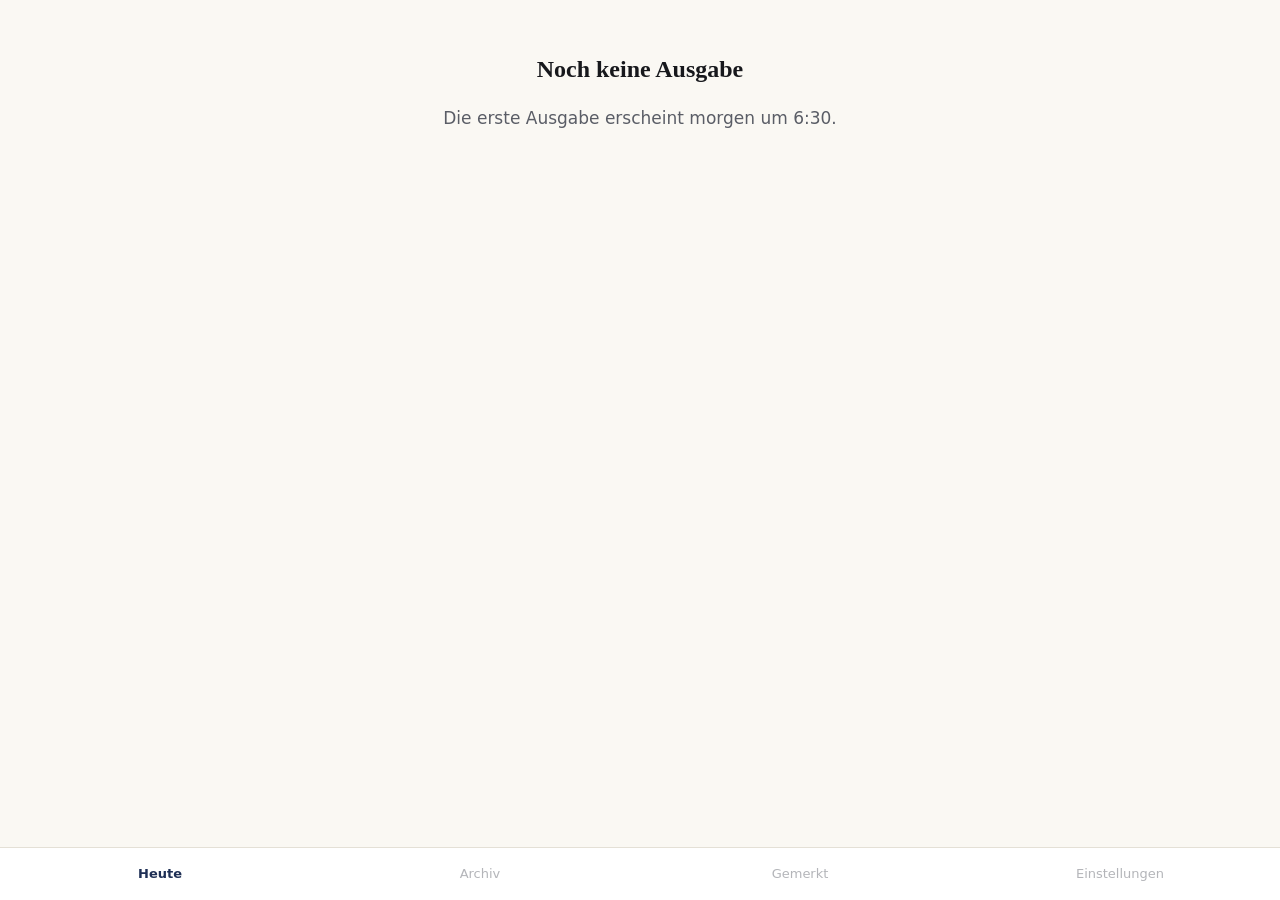
==== vorschau/index.html @ c883fceb "Version 0.1.0 – Vorschau Schritt 1 Co-Authored-By: Claude Opus 5.5 <noreply@anthropic.com>" ====
<!DOCTYPE html>
<html lang="de">
<head>
  <meta charset="utf-8">
  <meta name="viewport" content="width=device-width, initial-scale=1, viewport-fit=cover">
  <title>Daily News</title>
  <meta name="theme-color" content="#FAF8F3" media="(prefers-color-scheme: light)">
  <meta name="theme-color" content="#121418" media="(prefers-color-scheme: dark)">
  <meta name="apple-mobile-web-app-capable" content="yes">
  <meta name="apple-mobile-web-app-status-bar-style" content="default">
  <meta name="apple-mobile-web-app-title" content="Daily News">
  <link rel="manifest" href="manifest.webmanifest">
  <link rel="stylesheet" href="style.css">
</head>
<body>
  <div id="hinweise" aria-live="polite"></div>
  <main id="inhalt">
    <p class="laden">Lädt …</p>
  </main>
  <nav class="navi" aria-label="Navigation">
    <button class="aktiv" aria-current="page">Heute</button>
    <button disabled title="kommt in einem späteren Schritt">Archiv</button>
    <button disabled title="kommt in einem späteren Schritt">Gemerkt</button>
    <button disabled title="kommt in einem späteren Schritt">Einstellungen</button>
  </nav>
  <div id="toast" role="status"></div>
  <script type="module" src="app.js"></script>
</body>
</html>
---- vorschau/style.css ----
/* Daily News – Styleguide V1 (Design, 18.11.). Basis 17 px, alles in rem. */
:root {
  --hg: #FAF8F3; --flaeche: #FFFFFF; --text: #17181C; --gedaempft: #5A5D66; --linie: #E4E0D6;
  --akzent: #1E2F55; --akzent-flaeche: #EEF1F7;
  --ok: #1F6B3F; --ok-f: #E3F1E8; --warn: #7A5200; --warn-f: #FBEFD2;
  --streit: #5B3E96; --streit-f: #ECE6F7; --unklar: #4A4E57; --unklar-f: #E9E9EC;
  --serif: "Newsreader", ui-serif, "New York", Georgia, serif;
  --sans: "Inter", -apple-system, system-ui, sans-serif;
  color-scheme: light dark;
}
@media (prefers-color-scheme: dark) {
  :root {
    --hg: #121418; --flaeche: #1B1E24; --text: #ECEAE4; --gedaempft: #A3A7B0; --linie: #2A2E36;
    --akzent: #9DB3E8; --akzent-flaeche: #1E2638;
    --ok: #7FD3A0; --ok-f: #1A3326; --warn: #F2C66B; --warn-f: #3A2E12;
    --streit: #C4AEF0; --streit-f: #2D2440; --unklar: #C2C5CC; --unklar-f: #2A2D33;
  }
}
html { font-size: 106.25%; } /* 17 px */
@supports (font: -apple-system-body) { html { font: -apple-system-body; } } /* folgt iPhone-Textgröße */
* { box-sizing: border-box; }
body {
  margin: 0; background: var(--hg); color: var(--text);
  font-family: var(--sans); font-size: 1rem; line-height: 1.55;
  padding: env(safe-area-inset-top) 0 calc(4.5rem + env(safe-area-inset-bottom));
  -webkit-text-size-adjust: 100%;
}
main { padding: 0 20px; max-width: 40rem; margin: 0 auto; }
.laden, .leer { color: var(--gedaempft); padding: 3rem 0; text-align: center; }
.leer h2 { font-family: var(--serif); color: var(--text); font-size: 1.41rem; margin: 0 0 .5rem; }

/* Kopf */
.kopf { padding: 1.5rem 0 1rem; border-bottom: 1px solid var(--linie); }
.kopf h1 { font-family: var(--serif); font-weight: 700; font-size: 2.59rem; line-height: 1.05; margin: 0; letter-spacing: -.01em; }
.meta { color: var(--gedaempft); font-size: .765rem; margin-top: .5rem; }
.beispiel { display: inline-block; margin-top: .5rem; font-size: .706rem; letter-spacing: .08em; text-transform: uppercase;
  color: var(--warn); background: var(--warn-f); padding: 2px 8px; border-radius: 999px; }

/* Hinweisleisten */
#hinweise { position: sticky; top: 0; z-index: 5; }
.hinweis { display: flex; gap: 8px; align-items: flex-start; padding: 10px 20px; font-size: .88rem; line-height: 1.4;
  background: var(--warn-f); color: var(--warn); border-bottom: 1px solid var(--linie); }
.hinweis.offline { background: var(--unklar-f); color: var(--unklar); }
.hinweis.info { background: var(--akzent-flaeche); color: var(--akzent); }
.hinweis svg { flex: none; margin-top: 2px; }

/* Bereiche + Liste */
.bereich { margin-top: 1.5rem; }
.bereich-titel { display: flex; align-items: center; gap: 6px; font-size: .706rem; font-weight: 600;
  letter-spacing: .08em; text-transform: uppercase; color: var(--gedaempft); margin: 0 0 4px; }
.liste { list-style: none; margin: 0; padding: 0; }
.liste li { display: flex; gap: 12px; align-items: flex-start; justify-content: space-between;
  padding: 12px 0; border-bottom: 1px solid var(--linie); min-height: 44px; }
.liste .schlagzeile { font-family: var(--serif); font-weight: 600; font-size: 1.118rem; line-height: 1.3; }
.status { flex: none; display: inline-flex; align-items: center; gap: 4px; border-radius: 999px; padding: 2px 8px;
  font-size: .706rem; font-weight: 600; white-space: nowrap; }
.status.bestaetigt { color: var(--ok); background: var(--ok-f); }
.status.eine_quelle { color: var(--warn); background: var(--warn-f); }
.status.umstritten { color: var(--streit); background: var(--streit-f); }
.status.unklar { color: var(--unklar); background: var(--unklar-f); }

/* Facts + Begriff */
.abschnitt { font-family: var(--serif); font-size: 1.41rem; margin: 2rem 0 .5rem; }
.karte { background: var(--flaeche); border: 1px solid var(--linie); border-radius: 12px; padding: 16px; margin-bottom: 12px; }
.karte h3 { font-family: var(--serif); font-size: 1.118rem; margin: 0 0 4px; }
.karte p { margin: 0; }
.begriff { background: var(--akzent-flaeche); border-color: transparent; }
.begriff .label { font-size: .706rem; letter-spacing: .08em; text-transform: uppercase; color: var(--akzent); font-weight: 600; }
.transparenz { color: var(--gedaempft); font-size: .765rem; margin: 2rem 0 1rem; }

/* Navigation unten */
.navi { position: fixed; left: 0; right: 0; bottom: 0; display: flex; background: var(--flaeche);
  border-top: 1px solid var(--linie); padding-bottom: env(safe-area-inset-bottom); }
.navi button { flex: 1; min-height: 52px; background: none; border: 0; font: inherit; font-size: .765rem; color: var(--gedaempft); }
.navi button.aktiv { color: var(--akzent); font-weight: 600; }
.navi button:disabled { opacity: .45; }

/* Toast */
#toast { position: fixed; left: 50%; bottom: calc(5rem + env(safe-area-inset-bottom)); transform: translate(-50%, 1rem);
  background: var(--akzent); color: var(--hg); padding: 10px 16px; border-radius: 12px; font-size: .88rem;
  opacity: 0; pointer-events: none; transition: opacity .25s, transform .25s; }
#toast.sichtbar { opacity: 1; transform: translate(-50%, 0); }
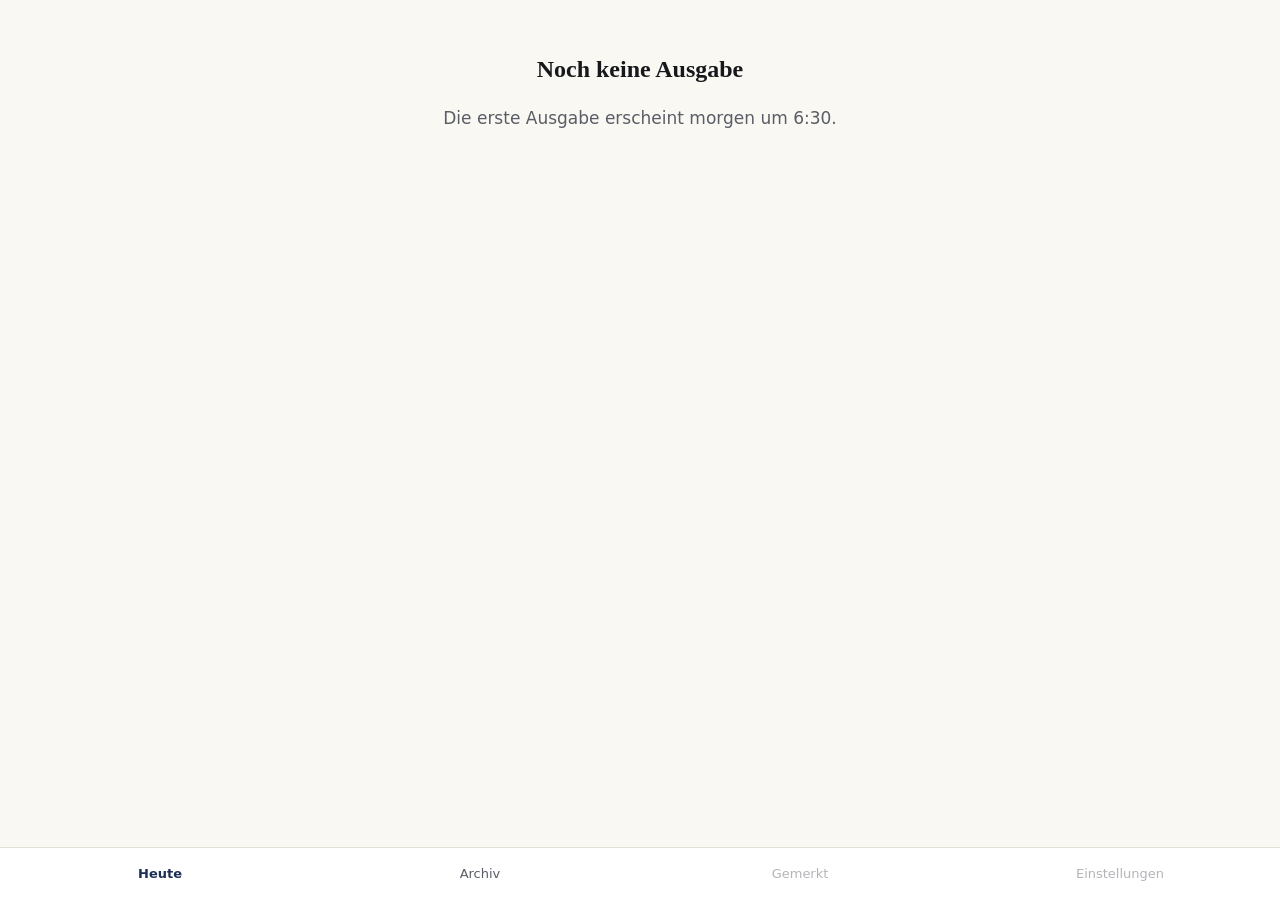
==== commit b45ec83a: "Version 0.4.0 – Vorschau Schritt 4 Co-Authored-By: Claude Opus 5.5 <noreply@anthropic.com>" ====
--- a/vorschau/index.html
+++ b/vorschau/index.html
@@ -4,11 +4,12 @@
   <meta charset="utf-8">
   <meta name="viewport" content="width=device-width, initial-scale=1, viewport-fit=cover">
   <title>Daily News</title>
-  <meta name="theme-color" content="#FAF8F3" media="(prefers-color-scheme: light)">
-  <meta name="theme-color" content="#121418" media="(prefers-color-scheme: dark)">
+  <meta name="theme-color" content="#FAF8F3">
   <meta name="apple-mobile-web-app-capable" content="yes">
   <meta name="apple-mobile-web-app-status-bar-style" content="default">
   <meta name="apple-mobile-web-app-title" content="Daily News">
+  <link rel="apple-touch-icon" href="icons/icon-180.png">
+  <link rel="icon" href="icons/icon.svg" type="image/svg+xml">
   <link rel="manifest" href="manifest.webmanifest">
   <link rel="stylesheet" href="style.css">
 </head>
@@ -18,11 +19,12 @@
     <p class="laden">Lädt …</p>
   </main>
   <nav class="navi" aria-label="Navigation">
-    <button class="aktiv" aria-current="page">Heute</button>
-    <button disabled title="kommt in einem späteren Schritt">Archiv</button>
+    <button class="aktiv" aria-current="page" data-tab="heute">Heute</button>
+    <button data-tab="archiv">Archiv</button>
     <button disabled title="kommt in einem späteren Schritt">Gemerkt</button>
     <button disabled title="kommt in einem späteren Schritt">Einstellungen</button>
   </nav>
+  <div id="wisch" class="wisch" hidden role="dialog" aria-modal="true" aria-label="Meldungen durchwischen"></div>
   <div id="toast" role="status"></div>
   <script type="module" src="app.js"></script>
 </body>
--- a/vorschau/style.css
+++ b/vorschau/style.css
@@ -6,16 +6,9 @@
   --streit: #5B3E96; --streit-f: #ECE6F7; --unklar: #4A4E57; --unklar-f: #E9E9EC;
   --serif: "Newsreader", ui-serif, "New York", Georgia, serif;
   --sans: "Inter", -apple-system, system-ui, sans-serif;
-  color-scheme: light dark;
+  color-scheme: light;
 }
-@media (prefers-color-scheme: dark) {
-  :root {
-    --hg: #121418; --flaeche: #1B1E24; --text: #ECEAE4; --gedaempft: #A3A7B0; --linie: #2A2E36;
-    --akzent: #9DB3E8; --akzent-flaeche: #1E2638;
-    --ok: #7FD3A0; --ok-f: #1A3326; --warn: #F2C66B; --warn-f: #3A2E12;
-    --streit: #C4AEF0; --streit-f: #2D2440; --unklar: #C2C5CC; --unklar-f: #2A2D33;
-  }
-}
+/* Dunkelmodus vorerst aus (18.11.) – Palette steht im Styleguide */
 html { font-size: 106.25%; } /* 17 px */
 @supports (font: -apple-system-body) { html { font: -apple-system-body; } } /* folgt iPhone-Textgröße */
 * { box-sizing: border-box; }
@@ -49,8 +42,10 @@
 .bereich-titel { display: flex; align-items: center; gap: 6px; font-size: .706rem; font-weight: 600;
   letter-spacing: .08em; text-transform: uppercase; color: var(--gedaempft); margin: 0 0 4px; }
 .liste { list-style: none; margin: 0; padding: 0; }
-.liste li { display: flex; gap: 12px; align-items: flex-start; justify-content: space-between;
-  padding: 12px 0; border-bottom: 1px solid var(--linie); min-height: 44px; }
+.liste li { border-bottom: 1px solid var(--linie); }
+.zeile { display: flex; gap: 12px; align-items: flex-start; justify-content: space-between; width: 100%;
+  padding: 12px 0; min-height: 44px; background: none; border: 0; font: inherit; color: inherit; text-align: left; cursor: pointer; }
+.zeile:active { background: var(--akzent-flaeche); }
 .liste .schlagzeile { font-family: var(--serif); font-weight: 600; font-size: 1.118rem; line-height: 1.3; }
 .status { flex: none; display: inline-flex; align-items: center; gap: 4px; border-radius: 999px; padding: 2px 8px;
   font-size: .706rem; font-weight: 600; white-space: nowrap; }
@@ -78,5 +73,153 @@
 /* Toast */
 #toast { position: fixed; left: 50%; bottom: calc(5rem + env(safe-area-inset-bottom)); transform: translate(-50%, 1rem);
   background: var(--akzent); color: var(--hg); padding: 10px 16px; border-radius: 12px; font-size: .88rem;
-  opacity: 0; pointer-events: none; transition: opacity .25s, transform .25s; }
+  opacity: 0; pointer-events: none; transition: opacity .25s, transform .25s; z-index: 30; }
 #toast.sichtbar { opacity: 1; transform: translate(-50%, 0); }
+
+/* ---------- Knöpfe ---------- */
+.knopf { display: flex; align-items: center; justify-content: center; gap: 8px; width: 100%; min-height: 52px;
+  border: 1px solid #D6D2C7; border-radius: 12px; background: var(--flaeche); color: var(--text);
+  font: inherit; font-size: .88rem; font-weight: 600; cursor: pointer; }
+.knopf.haupt { background: var(--akzent); border-color: var(--akzent); color: #FFFFFF; }
+.knopf.weiss { background: #FFFFFF; border: 0; color: var(--akzent); min-height: 48px; border-radius: 10px; }
+.start-wisch { margin-top: 1rem; }
+
+/* ---------- Wisch-Modus ---------- */
+body.wisch-offen { overflow: hidden; }
+.wisch { position: fixed; inset: 0; z-index: 20; background: var(--hg); display: flex; flex-direction: column;
+  padding-top: env(safe-area-inset-top); }
+.wisch[hidden] { display: none; }
+.wisch-leiste { flex: none; padding: 12px 20px 0; display: flex; flex-direction: column; gap: 4px; }
+.fortschritt { display: flex; gap: 4px; }
+.fortschritt span { flex: 1; height: 3px; border-radius: 2px; background: #D6D2C7; transition: background .2s; }
+.fortschritt span.an { background: var(--akzent); }
+.wisch-kopf { display: flex; justify-content: space-between; align-items: center; }
+.rund { width: 44px; height: 44px; margin-left: -10px; border: 0; background: transparent; color: var(--text);
+  display: flex; align-items: center; justify-content: center; cursor: pointer; }
+.rund-platz { width: 44px; height: 44px; }
+.zaehler { font-size: .765rem; color: var(--gedaempft); }
+.spur { flex: 1; min-height: 0; display: flex; overflow-x: auto; overflow-y: hidden; scroll-snap-type: x mandatory;
+  overscroll-behavior-x: contain; scrollbar-width: none; outline: none; }
+.spur::-webkit-scrollbar { display: none; }
+.seite { position: relative; flex: 0 0 100%; height: 100%; overflow-y: auto; scroll-snap-align: start; scroll-snap-stop: always;
+  -webkit-overflow-scrolling: touch; overscroll-behavior-y: contain; padding: 0 20px calc(24px + env(safe-area-inset-bottom)); }
+.seite > div { max-width: 40rem; margin: 0 auto; }
+
+/* Ebene 1 */
+.ebene1 { min-height: 100%; display: flex; flex-direction: column; gap: 20px; padding-top: 8px; }
+.zeile-oben { display: flex; align-items: center; justify-content: space-between; gap: 12px; flex-wrap: wrap; }
+.bereich-label { display: flex; align-items: center; gap: 8px; font-size: .706rem; font-weight: 600;
+  letter-spacing: .08em; text-transform: uppercase; color: var(--akzent); }
+.status.gross { font-size: .765rem; padding: 5px 10px; gap: 6px; }
+.chips { display: flex; flex-wrap: wrap; gap: 6px; margin-top: -8px; }
+.chip { display: inline-flex; align-items: center; gap: 6px; padding: 4px 9px; border-radius: 999px; font-size: .706rem; font-weight: 600; }
+.chip.info { background: var(--akzent-flaeche); color: var(--akzent); }
+.chip.neutral { background: #F3F1EC; color: #3F424A; }
+.wisch-titel { margin: 0; font-family: var(--serif); font-size: 2rem; line-height: 1.12; font-weight: 700; letter-spacing: -.01em;
+  overflow-wrap: break-word; }
+.kurz { margin: 0; color: #2C2F36; }
+.luft { flex: 1; }
+.wisch-tipp { margin: -8px 0 0; text-align: center; font-size: .765rem; color: var(--gedaempft); }
+
+/* Kästen */
+.kasten { margin: 0; padding: 12px 14px; border-radius: 10px; font-size: .824rem; line-height: 1.45; }
+.kasten.warn { background: var(--warn-f); color: #5C3E00; }
+.kasten.grau { background: var(--unklar-f); color: #2C2F36; }
+.kasten.neutral { background: #F3F1EC; color: #2C2F36; }
+.kasten.neutral strong { font-weight: 600; }
+.kasten.akzent { background: var(--akzent-flaeche); padding: 16px; border-radius: 12px; display: flex; flex-direction: column; gap: 6px; }
+.kasten.warum p { margin: 0; font-family: var(--serif); font-size: 1.06rem; line-height: 1.45; color: var(--text); }
+.klein-text { margin: 0; font-size: .824rem; line-height: 1.5; color: #2C2F36; }
+
+/* Ebene 2 + 3 */
+.ebene2, .ebene3 { display: flex; flex-direction: column; gap: 22px; padding-top: 40px; }
+.ebene-kopf { display: flex; flex-direction: column; gap: 8px; padding-bottom: 16px; border-bottom: 1px solid var(--linie); }
+.ebene-kopf.dick { border-bottom: 2px solid var(--text); }
+.ebene-titel { margin: 0; font-family: var(--serif); font-size: 1.41rem; line-height: 1.2; font-weight: 700; overflow-wrap: break-word; }
+.label { margin: 0; font-size: .706rem; font-weight: 600; letter-spacing: .08em; text-transform: uppercase; color: var(--gedaempft); }
+.label.akzent { color: var(--akzent); }
+.label.streit { color: var(--streit); }
+.unterzeile { margin: 0; font-size: .765rem; color: var(--gedaempft); }
+.block { display: flex; flex-direction: column; gap: 10px; }
+.block > p { margin: 0; }
+.kopfzeile { display: flex; justify-content: space-between; align-items: center; gap: 8px; flex-wrap: wrap; }
+.abschnitt-titel { margin: 0; font-family: var(--serif); font-size: 1.3rem; font-weight: 700; }
+.serif-text { font-family: var(--serif); font-size: 1.118rem; line-height: 1.5; }
+
+/* Quellen-Karten */
+.quelle { display: flex; flex-direction: column; gap: 3px; min-height: 44px; padding: 12px 14px; border: 1px solid var(--linie);
+  border-radius: 10px; background: var(--flaeche); text-decoration: none; color: var(--text); }
+a.quelle:active { background: var(--akzent-flaeche); }
+.quelle.quer { flex-direction: row; align-items: center; gap: 12px; }
+.quelle.quer svg { flex: none; color: var(--gedaempft); }
+.q-text { flex: 1; display: flex; flex-direction: column; gap: 2px; }
+.q-kopf { display: flex; gap: 8px; align-items: center; flex-wrap: wrap; }
+.q-medium { font-size: .765rem; font-weight: 600; color: var(--akzent); }
+.primaer { font-size: .647rem; font-weight: 600; padding: 2px 6px; border-radius: 4px; background: var(--akzent); color: #FFFFFF; }
+.q-titel { font-size: .88rem; line-height: 1.35; overflow-wrap: anywhere; }
+.q-datum { font-size: .706rem; color: var(--gedaempft); }
+.klein { display: inline-flex; align-items: center; min-height: 44px; font-size: .765rem; color: var(--akzent); margin: -12px 0; }
+
+/* Positionen */
+.position { padding: 14px 16px; border: 1px solid var(--linie); border-radius: 12px; background: var(--flaeche);
+  display: flex; flex-direction: column; gap: 6px; }
+.position p { margin: 0; font-size: .94rem; line-height: 1.5; }
+
+/* Benchmarks */
+.tests { display: flex; flex-direction: column; background: var(--flaeche); border: 1px solid var(--linie); border-radius: 12px; }
+.tests.gestrichelt { background: transparent; border: 1px dashed #C9C5BB; }
+.test { padding: 12px 14px; display: flex; flex-direction: column; gap: 4px; border-bottom: 1px solid var(--linie); }
+.tests.gestrichelt .test { border-bottom-style: dashed; border-bottom-color: #C9C5BB; }
+.test:last-child { border-bottom: 0; }
+.test-name { font-size: .88rem; font-weight: 600; }
+.test-wert { font-size: .824rem; color: #2C2F36; }
+.leer-test { padding: 16px; gap: 6px; }
+
+/* Mehr dazu lernen */
+.lernen { padding: 18px 16px; border-radius: 12px; background: var(--akzent); color: #FFFFFF; display: flex; flex-direction: column; gap: 12px; }
+.lernen-titel { font-family: var(--serif); font-size: 1.18rem; font-weight: 600; }
+.lernen-text { font-size: .824rem; line-height: 1.45; color: #D9E0EE; }
+.knopf[aria-disabled="true"] { opacity: .75; }
+
+/* ---------- Facts + Begriff (Schritt 3) ---------- */
+.knopf.text { background: transparent; border: 0; color: var(--akzent); min-height: 48px; }
+.knopf.links { justify-content: flex-start; text-align: left; padding: 0; font-weight: 600; line-height: 1.35; }
+.uebrig { font-weight: 400; color: #D9E0EE; }
+.mitte { text-align: center; }
+.facts-kopf { display: flex; justify-content: space-between; align-items: baseline; }
+.facts-ueberschrift { font-size: 1.76rem; }
+.fact-karte { padding: 22px 20px; border-radius: 16px; background: var(--flaeche); border: 1px solid var(--linie);
+  display: flex; flex-direction: column; gap: 14px; }
+.fact-titel { margin: 0; font-family: var(--serif); font-size: 1.65rem; line-height: 1.15; font-weight: 700; overflow-wrap: break-word; }
+.fact-text { margin: 0; }
+.fact-quellen { margin: -12px 0; font-size: .765rem; color: var(--gedaempft); line-height: 20px; }
+.fact-quellen a { display: inline-block; color: var(--akzent); padding: 12px 0; line-height: 20px; }
+.fact-knoepfe { display: flex; flex-direction: column; gap: 10px; }
+/* Startseite: Fact-Karten zum Antippen + Begriff */
+.fact-teaser { display: flex; flex-direction: column; gap: 6px; width: 100%; text-align: left; font: inherit; color: inherit; cursor: pointer; }
+.fact-teaser:active { background: var(--akzent-flaeche); }
+.teaser-titel { font-family: var(--serif); font-size: 1.118rem; font-weight: 700; line-height: 1.25; }
+.teaser-text { font-size: .88rem; line-height: 1.45; color: #2C2F36; }
+section.begriff { margin-top: 1.5rem; padding: 16px; background: var(--akzent-flaeche); border-radius: 12px; display: flex; flex-direction: column; gap: 6px; }
+.begriff-wort { margin: 0; font-family: var(--serif); font-size: 1.3rem; font-weight: 700; }
+.begriff-text { margin: 0; font-size: .88rem; line-height: 1.45; color: #2C2F36; }
+
+/* ---------- Archiv (Schritt 4) ---------- */
+.archiv-kopf { border-bottom: 1px solid var(--text); }
+.archiv-liste { list-style: none; margin: 0; padding: 0; }
+.archiv-liste li { border-bottom: 1px solid var(--linie); }
+.archiv-zeile { display: flex; gap: 14px; align-items: center; width: 100%; min-height: 44px; padding: 14px 0;
+  background: none; border: 0; font: inherit; color: inherit; text-align: left; cursor: pointer; }
+.archiv-zeile:active { background: var(--akzent-flaeche); }
+.archiv-zeile[aria-disabled="true"] { opacity: .5; }
+.archiv-zeile > svg { flex: none; color: var(--gedaempft); }
+.archiv-datum { width: 44px; flex: none; display: flex; flex-direction: column; align-items: center; }
+.archiv-tag { font-family: var(--serif); font-size: 1.41rem; font-weight: 700; line-height: 1; }
+.archiv-wt { font-size: .647rem; font-weight: 600; text-transform: uppercase; color: var(--gedaempft); }
+.archiv-text { flex: 1; display: flex; flex-direction: column; gap: 4px; min-width: 0; }
+.archiv-schlagzeile { font-family: var(--serif); font-size: 1rem; line-height: 1.25; font-weight: 600; overflow-wrap: break-word; }
+.archiv-meta { display: flex; gap: 8px; align-items: center; flex-wrap: wrap; font-size: .706rem; color: var(--gedaempft); }
+.korr-chip { font-weight: 600; color: var(--warn); background: var(--warn-f); padding: 2px 6px; border-radius: 4px; }
+.zurueck { display: inline-flex; align-items: center; gap: 4px; min-height: 44px; margin: -8px 0 4px -6px; padding: 0 6px;
+  background: none; border: 0; font: inherit; font-size: .88rem; font-weight: 600; color: var(--akzent); cursor: pointer; }
+.kopf h1.archiv-titel { font-size: 1.76rem; line-height: 1.15; }
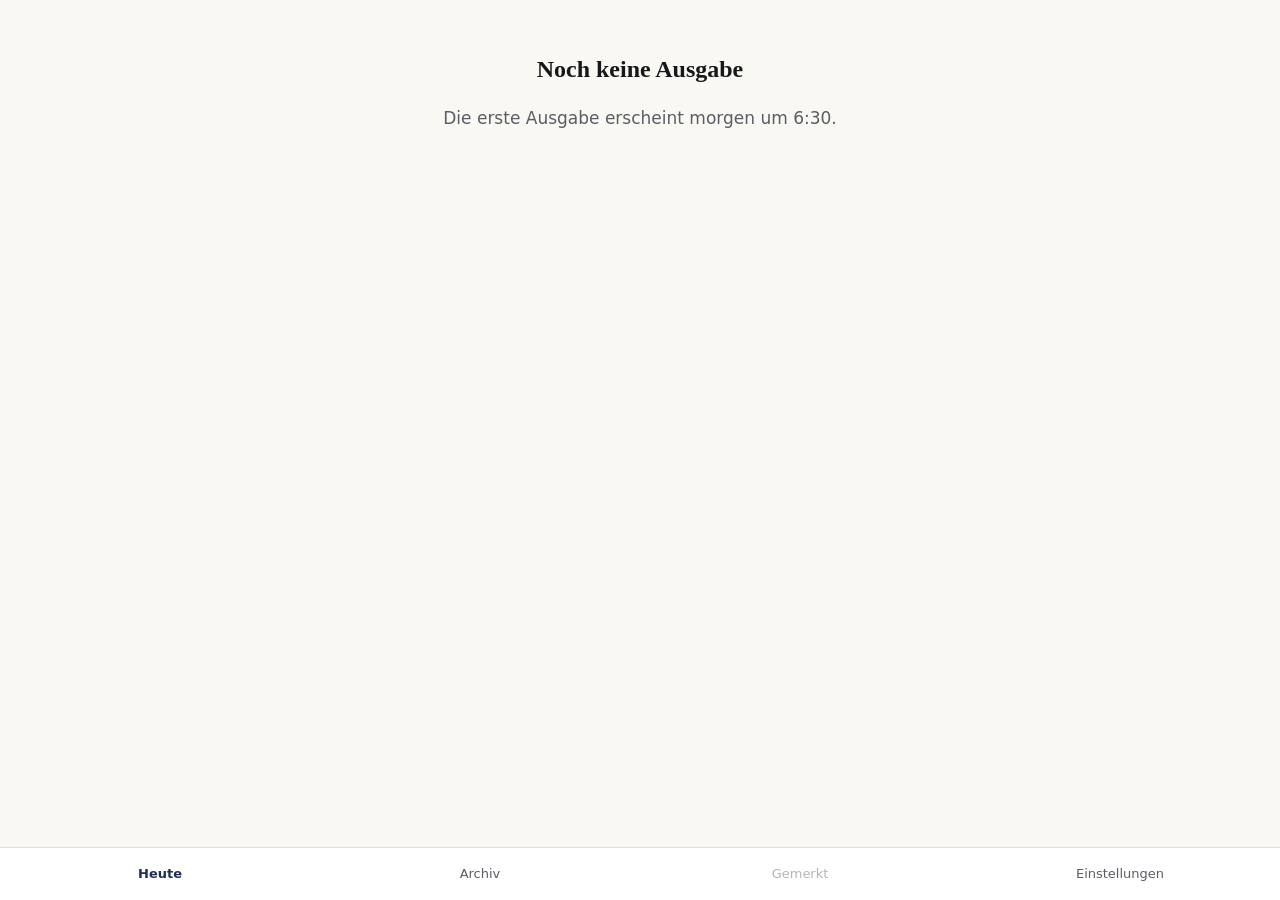
==== commit fda0a363: "Version 0.6.0 – Vorschau Schritt 6 Co-Authored-By: Claude Opus 5.5 <noreply@anthropic.com>" ====
--- a/vorschau/index.html
+++ b/vorschau/index.html
@@ -22,7 +22,7 @@
     <button class="aktiv" aria-current="page" data-tab="heute">Heute</button>
     <button data-tab="archiv">Archiv</button>
     <button disabled title="kommt in einem späteren Schritt">Gemerkt</button>
-    <button disabled title="kommt in einem späteren Schritt">Einstellungen</button>
+    <button data-tab="einstellungen">Einstellungen</button>
   </nav>
   <div id="wisch" class="wisch" hidden role="dialog" aria-modal="true" aria-label="Meldungen durchwischen"></div>
   <div id="toast" role="status"></div>
--- a/vorschau/style.css
+++ b/vorschau/style.css
@@ -223,3 +223,34 @@
 .zurueck { display: inline-flex; align-items: center; gap: 4px; min-height: 44px; margin: -8px 0 4px -6px; padding: 0 6px;
   background: none; border: 0; font: inherit; font-size: .88rem; font-weight: 600; color: var(--akzent); cursor: pointer; }
 .kopf h1.archiv-titel { font-size: 1.76rem; line-height: 1.15; }
+
+/* ---------- Korrekturen (Schritt 5) – ⚠️-Farben mit Stift ---------- */
+.korr-kasten { margin-top: 1rem; padding: 14px 16px; border-radius: 12px; background: var(--warn-f); display: flex; flex-direction: column; gap: 6px; }
+.korr-titel { display: flex; align-items: center; gap: 8px; font-size: .706rem; font-weight: 600; letter-spacing: .08em; text-transform: uppercase; color: var(--warn); }
+.korr-text { font-size: .88rem; line-height: 1.45; color: var(--text); }
+.korr-kasten .fact-quellen a { color: var(--warn); }
+.korr-link { align-self: flex-start; min-height: 44px; margin: -6px 0 -10px; padding: 0; background: none; border: 0; font: inherit;
+  font-size: .824rem; font-weight: 600; color: var(--warn); text-decoration: underline; cursor: pointer; }
+.korr-banner { margin: 0; display: flex; gap: 8px; align-items: flex-start; padding: 10px 14px; border-radius: 10px;
+  background: var(--warn-f); color: var(--warn); font-size: .765rem; line-height: 1.4; }
+.korr-banner svg { flex: none; margin-top: 2px; }
+.korr-banner strong { font-weight: 600; }
+.korr-banner.klein-banner { margin-top: 12px; border-radius: 8px; }
+.zeile.ist-korrigiert .schlagzeile { color: var(--gedaempft); }
+
+/* ---------- Einstellungen (Schritt 6) ---------- */
+.einst-block { margin-top: 1.5rem; display: flex; flex-direction: column; gap: 6px; }
+.einst-liste { background: var(--flaeche); border: 1px solid var(--linie); border-radius: 12px; margin-top: 4px; }
+.einst-zeile { display: flex; align-items: center; gap: 12px; min-height: 52px; padding: 0 14px; border-bottom: 1px solid var(--linie); }
+.einst-zeile:last-child { border-bottom: 0; }
+.einst-name { flex: 1; display: flex; align-items: center; gap: 10px; font-size: .94rem; }
+.einst-name svg { color: var(--gedaempft); }
+.schalter { position: relative; flex: none; width: 51px; height: 31px; border: 0; border-radius: 16px; padding: 2px; cursor: pointer;
+  background: #D6D2C7; display: flex; justify-content: flex-start; transition: background .2s; }
+.schalter::before { content: ""; position: absolute; inset: -7px -2px; } /* Tippfläche ≥ 44 px */
+.schalter span { width: 27px; height: 27px; border-radius: 14px; background: #FFFFFF; transition: transform .2s; }
+.schalter[aria-checked="true"] { background: var(--akzent); }
+.schalter[aria-checked="true"] span { transform: translateX(20px); }
+.einst-text { margin: 0; font-size: .94rem; line-height: 1.5; }
+.klein-leer { padding: 2rem 0 0; display: flex; flex-direction: column; gap: 12px; }
+.klein-leer p { margin: 0; }
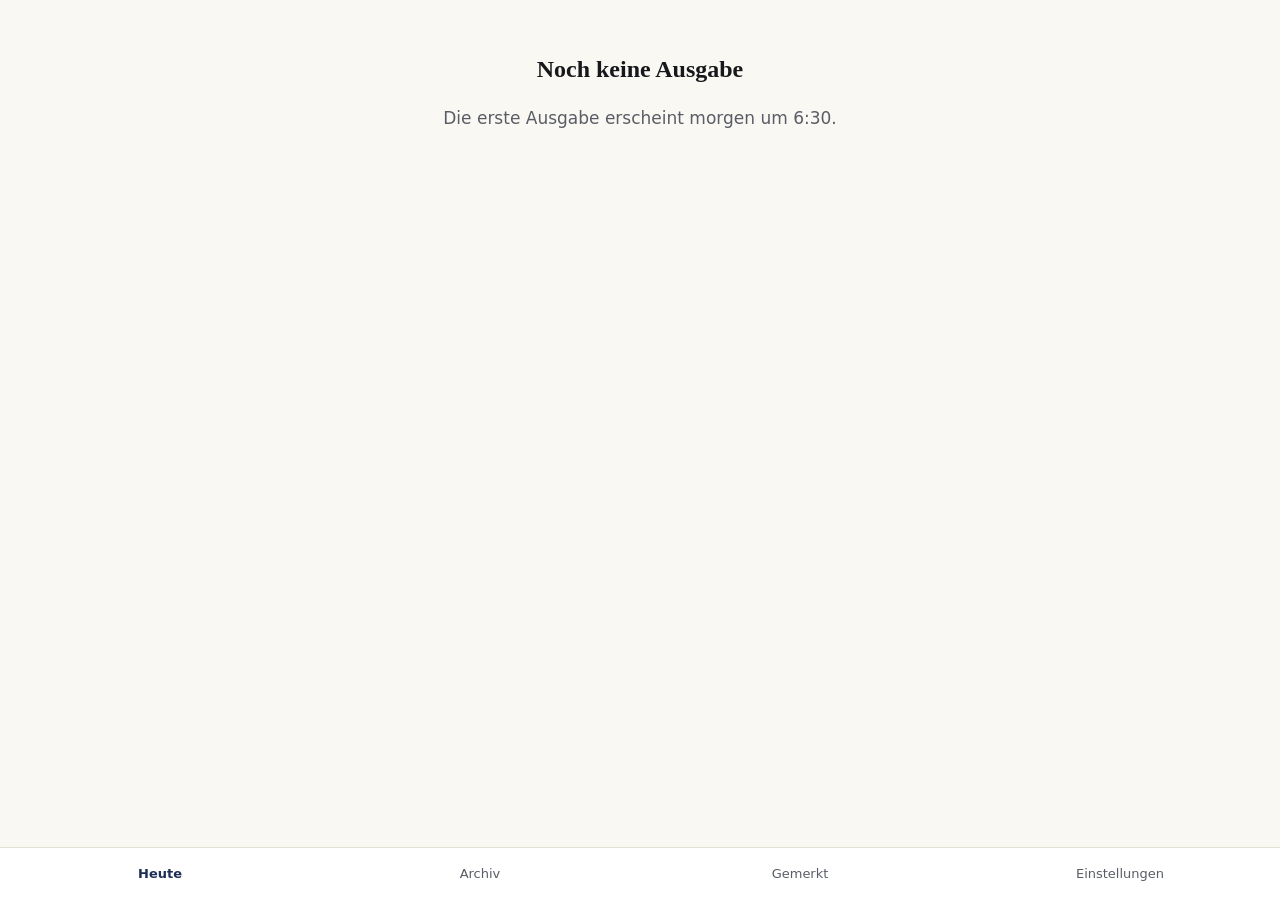
==== commit 6ff43bc0: "Version 0.7.0 – Vorschau Schritt 7 Co-Authored-By: Claude Opus 5.5 <noreply@anthropic.com>" ====
--- a/vorschau/index.html
+++ b/vorschau/index.html
@@ -21,7 +21,7 @@
   <nav class="navi" aria-label="Navigation">
     <button class="aktiv" aria-current="page" data-tab="heute">Heute</button>
     <button data-tab="archiv">Archiv</button>
-    <button disabled title="kommt in einem späteren Schritt">Gemerkt</button>
+    <button data-tab="gemerkt">Gemerkt</button>
     <button data-tab="einstellungen">Einstellungen</button>
   </nav>
   <div id="wisch" class="wisch" hidden role="dialog" aria-modal="true" aria-label="Meldungen durchwischen"></div>
--- a/vorschau/style.css
+++ b/vorschau/style.css
@@ -254,3 +254,20 @@
 .einst-text { margin: 0; font-size: .94rem; line-height: 1.5; }
 .klein-leer { padding: 2rem 0 0; display: flex; flex-direction: column; gap: 12px; }
 .klein-leer p { margin: 0; }
+
+/* ---------- Merken (Schritt 7) ---------- */
+.rund.rechts { margin-left: 0; margin-right: -10px; }
+.rund-platz { display: none; }
+.voll svg path { fill: currentColor; }
+[data-merken-aktuell].voll, .knopf.quadrat.voll, .gemerkt-weg { color: var(--akzent); }
+.knopf-reihe { display: flex; gap: 10px; }
+.knopf-reihe .knopf.haupt { flex: 1; width: auto; }
+.knopf.quadrat { flex: none; width: 52px; padding: 0; }
+.gemerkt-liste { list-style: none; margin: 0; padding: 0; }
+.gemerkt-zeile { display: flex; gap: 12px; align-items: flex-start; padding: 6px 0; border-bottom: 1px solid var(--linie); }
+.gemerkt-oeffnen { flex: 1; display: flex; flex-direction: column; gap: 4px; min-height: 44px; padding: 8px 0; background: none; border: 0;
+  font: inherit; color: inherit; text-align: left; cursor: pointer; }
+.gemerkt-oeffnen:active { background: var(--akzent-flaeche); }
+.gemerkt-titel { font-family: var(--serif); font-size: 1.06rem; line-height: 1.25; font-weight: 600; overflow-wrap: break-word; }
+.gemerkt-weg { flex: none; margin: 2px -10px 0 0; }
+body.wisch-offen #toast { bottom: auto; top: calc(64px + env(safe-area-inset-top)); } /* im Wisch-Modus nicht über den Knöpfen unten */
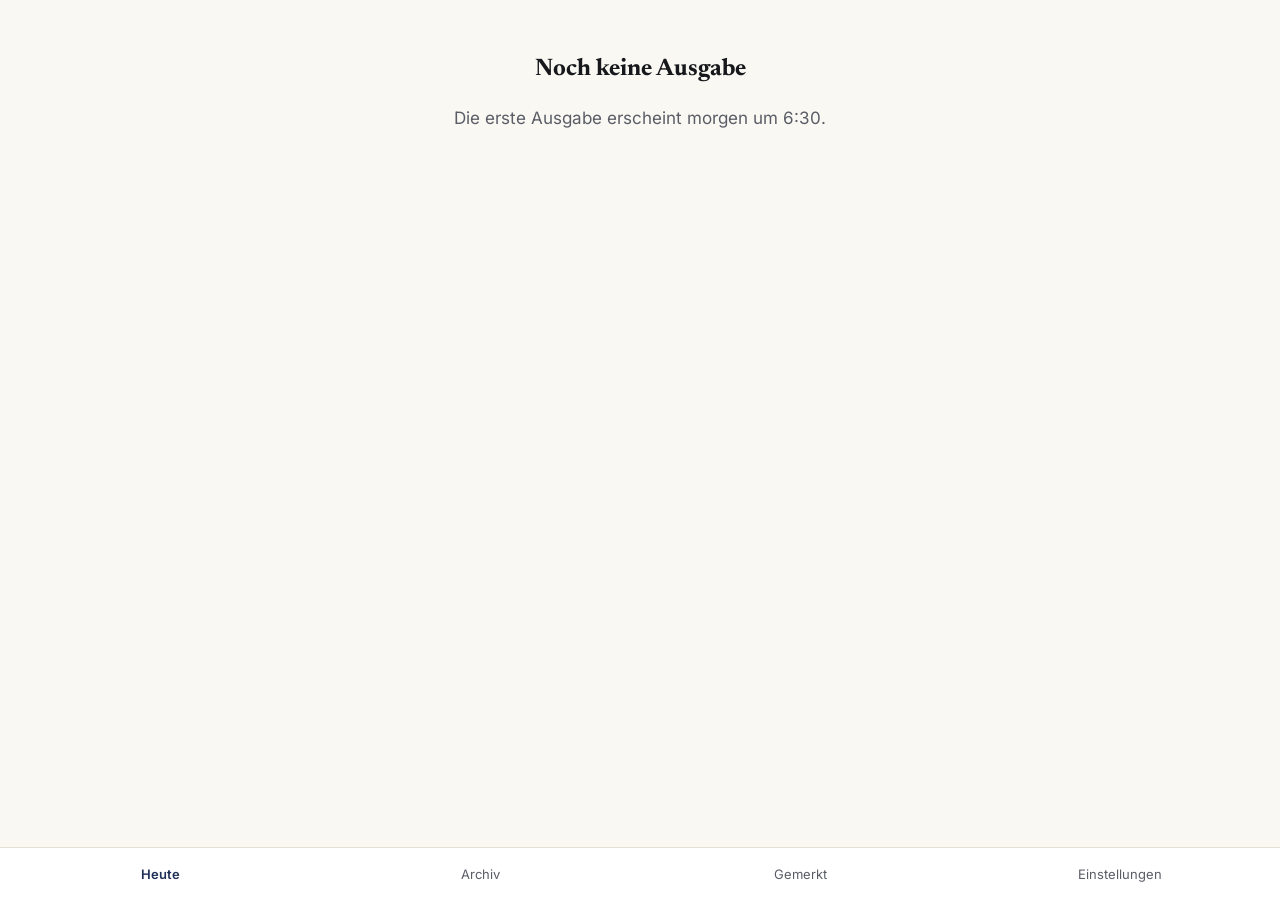
==== commit 2c2bb0a7: "Version 0.9.0 – Schriften Newsreader + Inter lokal Co-Authored-By: Claude Opus 5.5 <noreply@anthropi" ====
--- a/vorschau/index.html
+++ b/vorschau/index.html
@@ -11,6 +11,8 @@
   <link rel="apple-touch-icon" href="icons/icon-180.png">
   <link rel="icon" href="icons/icon.svg" type="image/svg+xml">
   <link rel="manifest" href="manifest.webmanifest">
+  <link rel="preload" href="schriften/newsreader-latin-opsz.woff2" as="font" type="font/woff2" crossorigin>
+  <link rel="preload" href="schriften/inter-latin-wght.woff2" as="font" type="font/woff2" crossorigin>
   <link rel="stylesheet" href="style.css">
 </head>
 <body>
--- a/vorschau/style.css
+++ b/vorschau/style.css
@@ -1,4 +1,9 @@
 /* Daily News – Styleguide V1 (Design, 18.11.). Basis 17 px, alles in rem. */
+/* Schriften lokal im Repo (offline): Inter + Newsreader, variabel, nur lateinischer Zeichensatz, SIL OFL 1.1 (schriften/OFL-*.txt) */
+@font-face { font-family: "Inter"; src: url("schriften/inter-latin-wght.woff2") format("woff2");
+  font-weight: 400 600; font-style: normal; font-display: swap; }
+@font-face { font-family: "Newsreader"; src: url("schriften/newsreader-latin-opsz.woff2") format("woff2");
+  font-weight: 400 700; font-style: normal; font-display: swap; }
 :root {
   --hg: #FAF8F3; --flaeche: #FFFFFF; --text: #17181C; --gedaempft: #5A5D66; --linie: #E4E0D6;
   --akzent: #1E2F55; --akzent-flaeche: #EEF1F7;
@@ -271,3 +276,12 @@
 .gemerkt-titel { font-family: var(--serif); font-size: 1.06rem; line-height: 1.25; font-weight: 600; overflow-wrap: break-word; }
 .gemerkt-weg { flex: none; margin: 2px -10px 0 0; }
 body.wisch-offen #toast { bottom: auto; top: calc(64px + env(safe-area-inset-top)); } /* im Wisch-Modus nicht über den Knöpfen unten */
+
+/* ---------- Mehr dazu lernen (Schritt 8) ---------- */
+.lern-fenster { position: absolute; inset: 0; z-index: 25; background: rgba(23, 24, 28, .45); display: flex; align-items: flex-end; }
+.lern-karte { width: 100%; background: var(--hg); border-radius: 16px 16px 0 0; padding: 20px 20px calc(20px + env(safe-area-inset-bottom));
+  display: flex; flex-direction: column; gap: 12px; }
+.lern-karte .lernen-titel { color: var(--text); }
+.lern-text { width: 100%; font: inherit; font-size: .88rem; line-height: 1.45; padding: 12px; border: 1px solid var(--linie); border-radius: 10px;
+  background: var(--flaeche); color: var(--text); resize: none; -webkit-user-select: text; user-select: text; }
+a.knopf { text-decoration: none; }
